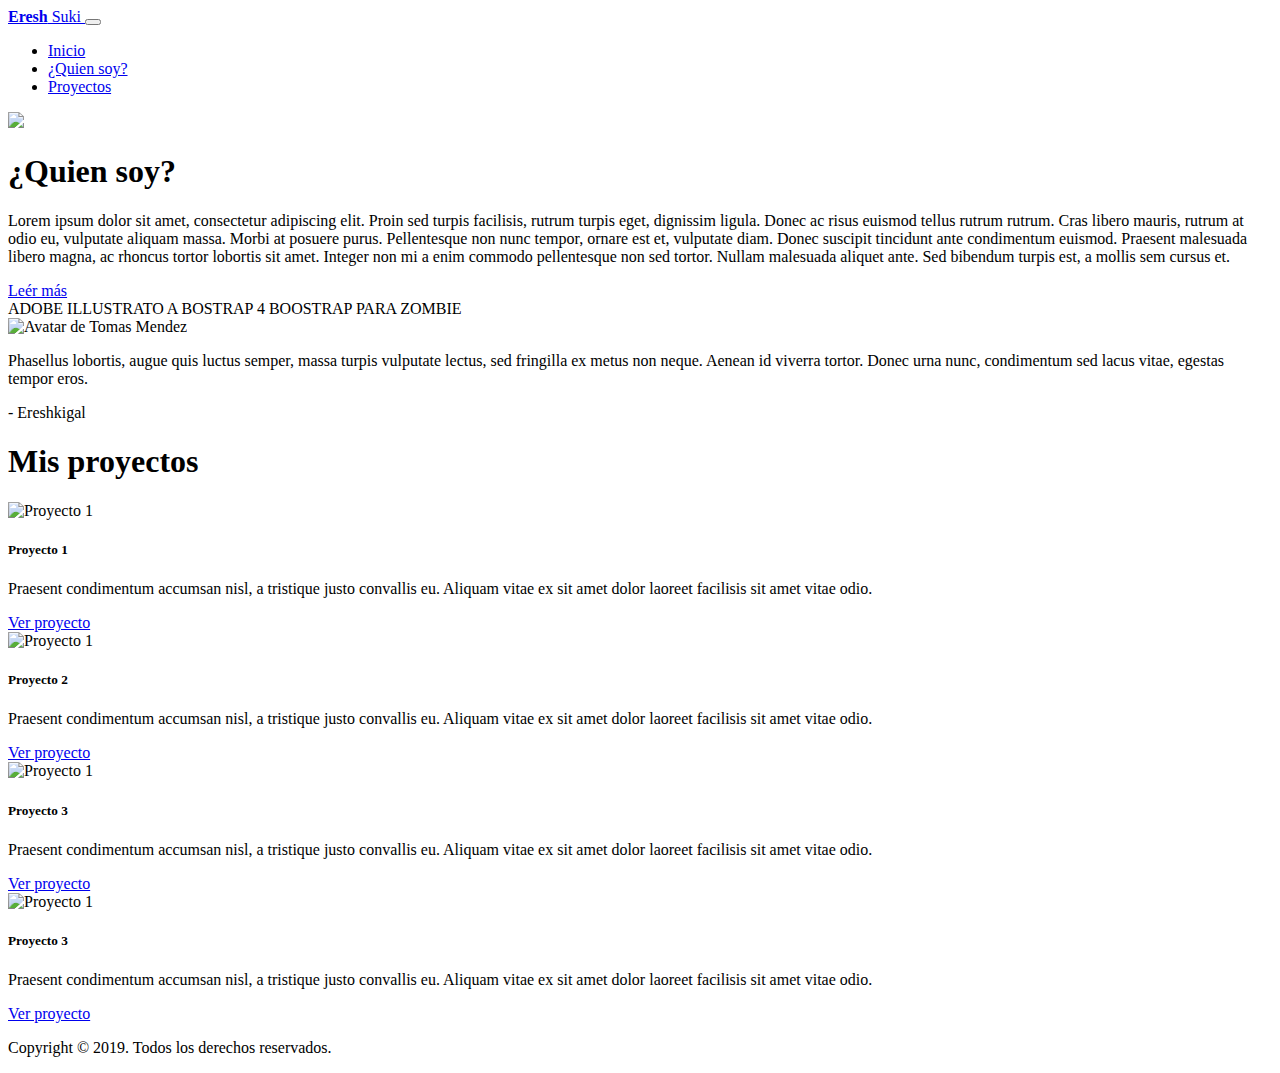
==== index.html @ 285b2476 "mi primer commit" ====
<!DOCTYPE html>
<html lang="es">
<head>
	<meta charset="utf-8">
	<meta name="viewport" content="width=device-width, initial-scale=1, shrink-to-fit=no">
	<!--Vinculo del icono de la pagina-->
	<link rel="shortcut icon" type="image/x-icon" href="images/sandia.png">
	<!--Archivos css Bootstrap 4-->
	<link type="text/css" rel="stylesheet" href="css/bootstrap.min.css">
	<!--Fuentes de Google-->
	<link href="https://fonts.googleapis.com/css?family=Open+Sans:400,400i,700,700i" rel="stylesheet">
	<!--Archivos css personalizados-->
	<link type="text/css" rel="stylesheet" href="css/estilos.css">
	<title>Blog personal de Emi</title>
</head>
<body>
  	<!-- SECCION NAVEGACIÓN-->
	<nav class="navbar navbar-dark bg-dark navbar-expand-md fixed-top">
	    <div class="container">      
	      	<a href="#" class="navbar-brand">
	        <strong>Eresh</strong> Suki
	      	</a>

	      	<button type="button" class="navbar-toggler" data-toggle="collapse"
	      	data-target="#menu-principal" aria-controls="menu-principal" aria-expanded="false"
	      	aria-label="Desplegar menú de navegación">
	      	<span class="navbar-toggler-icon"></span>
	    	</button>

		    <div class="collapse navbar-collapse" id="menu-principal">
		    	<ul class="navbar-nav ml-auto">
	        		<li class="nav-item"><a href="#" class="nav-link active">Inicio</a></li>
	        		<li class="nav-item"><a href="#" class="nav-link">¿Quien soy?</a></li>
	        		<li class="nav-item"><a href="#" class="nav-link">Proyectos</a></li>
	      		</ul>
	    	</div>
	  	</div>
	</nav>
	<!-- SECCION QUIEN SOY -->
	<section class="quien-soy py-4 mt-5">
		<div class="container">
			<div class="row">
				<div class="col-12 col-md-6 text-center">
					<img src="images/soy.jpg" class="img-fluid mb-4 mb-md-0">
				</div>
				<div class="col-12 col-md-6 text-center text-md-left align-self-md-center">
					<h1 class="display-4 font-weight-bold text-primary">¿Quien soy?</h1>
					<p>Lorem ipsum dolor sit amet, consectetur adipiscing elit. Proin sed turpis facilisis, rutrum turpis eget, dignissim ligula. Donec ac risus euismod tellus rutrum rutrum. Cras libero mauris, rutrum at odio eu, vulputate aliquam massa. Morbi at posuere purus. Pellentesque non nunc tempor, ornare est et, vulputate diam. Donec suscipit tincidunt ante condimentum euismod. Praesent malesuada libero magna, ac rhoncus tortor lobortis sit amet. Integer non mi a enim commodo pellentesque non sed tortor. Nullam malesuada aliquet ante. Sed bibendum turpis est, a mollis sem cursus et.</p>
					<a href="#" class="btn btn-primary btn-lg">Leér más</a>
				</div>
			</div>
		</div>
	</section>
	ADOBE ILLUSTRATO A BOSTRAP 4
	BOOSTRAP PARA ZOMBIE
	

	<!-- SECCION FILOSOFIA  -->
	<section class="filosofia py-5 bg-primary text-center text-white">
		<div class="container">
			<div class="row">
				<div class="col-12">
					<img src="images/rostro.jpg" width="260" height="auto" alt="Avatar de Tomas Mendez" class="img-fluid rounded-circle mb-4">
					<p class="h4">Phasellus lobortis, augue quis luctus semper, massa turpis vulputate lectus, sed fringilla ex metus non neque. Aenean id viverra tortor. Donec urna nunc, condimentum sed lacus vitae, egestas tempor eros.</p>
					<p class="h4 font-italic">- Ereshkigal</p>
				</div>
			</div>
		</div>
	</section>

	<!-- SECCION PROYECTOS -->
	<section class="proyectos py-4">
		<div class="container">
			<h1 class="display-4 font-weight-bold text-primary text-center pb-4">Mis proyectos</h1>
			<div class="row text-md-center">
				<article class="col-12 col-md-6 col-lg-3 mb-3 mb-lg-0">
					<div class="card">
						<img class="card-img-top h-100" src="images/proyecto1.png" alt="Proyecto 1">
						<div class="card-body">
							<h5 class="card-title">Proyecto 1</h5>
							<p class="card-text">
				            Praesent condimentum accumsan nisl, a tristique justo convallis eu. Aliquam vitae ex sit amet dolor laoreet facilisis sit amet vitae odio.</p>
				            <a href="#" class="btn btn-primary">Ver proyecto</a>
						</div>	
					</div>
				</article>

				<article class="col-12 col-md-6 col-lg-3 mb-3 mb-lg-0">
					<div class="card">
						<img class="card-img-top h-100" src="images/enmente.jpg" alt="Proyecto 1">
						<div class="card-body">
							<h5 class="card-title">Proyecto 2</h5>
							<p class="card-text">
				            Praesent condimentum accumsan nisl, a tristique justo convallis eu. Aliquam vitae ex sit amet dolor laoreet facilisis sit amet vitae odio.</p>
				            <a href="#" class="btn btn-primary">Ver proyecto</a>
						</div>	
					</div>
				</article>

				<article class="col-12 col-md-6 col-lg-3 mb-3 mb-lg-0">
					<div class="card">
						<img class="card-img-top h-100" src="images/proyecto3.png" alt="Proyecto 1">
						<div class="card-body">
							<h5 class="card-title">Proyecto 3</h5>
							<p class="card-text">
				            Praesent condimentum accumsan nisl, a tristique justo convallis eu. Aliquam vitae ex sit amet dolor laoreet facilisis sit amet vitae odio.</p>
				            <a href="#" class="btn btn-primary">Ver proyecto</a>
						</div>	
					</div>
				</article>
				
				<article class="col-12 col-md-6 col-lg-3 mb-3 mb-lg-0">
					<div class="card">
						<img class="card-img-top h-100" src="images/proyecto4.png" alt="Proyecto 1">
						<div class="card-body">
							<h5 class="card-title">Proyecto 3</h5>
							<p class="card-text">
				            Praesent condimentum accumsan nisl, a tristique justo convallis eu. Aliquam vitae ex sit amet dolor laoreet facilisis sit amet vitae odio.</p>
				            <a href="#" class="btn btn-primary">Ver proyecto</a>
						</div>	
					</div>
				</article>

				</div>
			</div>
		</div>
	</section>

	<!-- SECCION PIE DE PAGINA -->
	<footer class="text-center text-md-right bg-dark text-white">
		<div class="container">
			<p class="m-0 py-3">Copyright © 2019. Todos los derechos reservados. </p>
		</div>
	</footer>

	<!-- ARCHIVOS BOOTSTRAP JAVASCRIPT -->
	<script src="js/jquery-3.3.1.min.js"></script>
	<script src="js/popper.min.js"></script>
	<script src="js/bootstrap.min.js"></script>

</body>
</html>
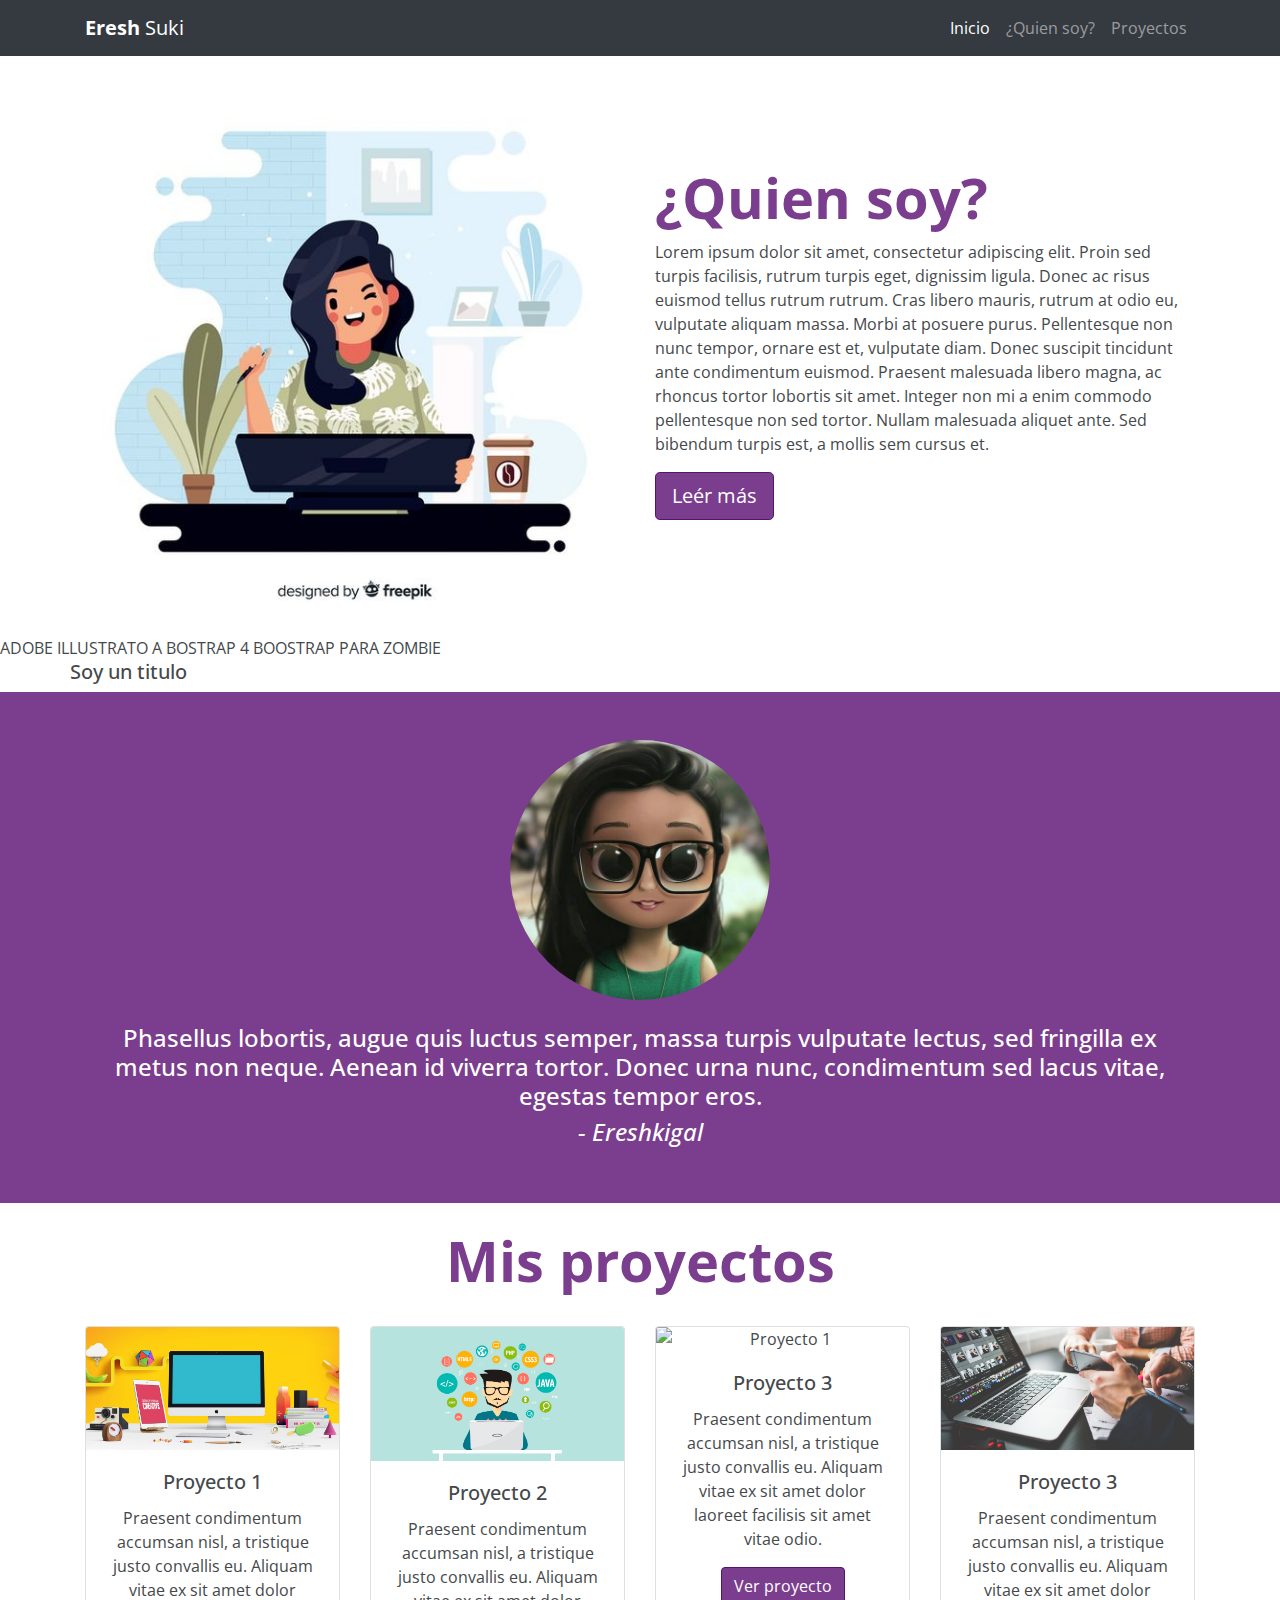
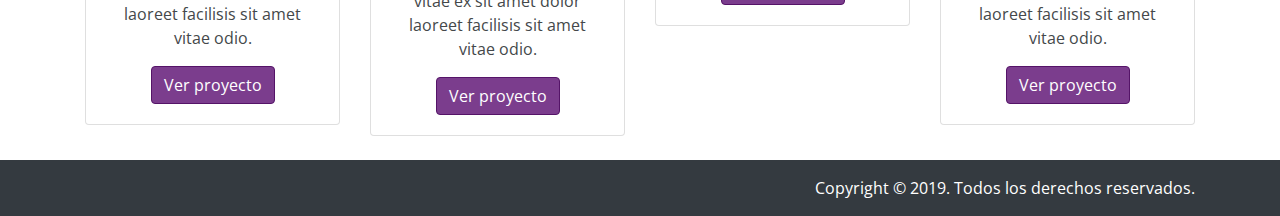
==== commit bcbf670e: "Ahora el index tiene una seccion nueva" ====
--- a/index.html
+++ b/index.html
@@ -16,7 +16,7 @@
 <body>
   	<!-- SECCION NAVEGACIÓN-->
 	<nav class="navbar navbar-dark bg-dark navbar-expand-md fixed-top">
-	    <div class="container">      
+	    <div class="container">
 	      	<a href="#" class="navbar-brand">
 	        <strong>Eresh</strong> Suki
 	      	</a>
@@ -53,8 +53,14 @@
 	</section>
 	ADOBE ILLUSTRATO A BOSTRAP 4
 	BOOSTRAP PARA ZOMBIE
-	
 
+	<section class="fifi">
+		<div class="container">
+			<div class="row">
+				<h5>Soy un titulo</h5>
+			</div>
+		</div>
+	</section>
 	<!-- SECCION FILOSOFIA  -->
 	<section class="filosofia py-5 bg-primary text-center text-white">
 		<div class="container">
@@ -81,7 +87,7 @@
 							<p class="card-text">
 				            Praesent condimentum accumsan nisl, a tristique justo convallis eu. Aliquam vitae ex sit amet dolor laoreet facilisis sit amet vitae odio.</p>
 				            <a href="#" class="btn btn-primary">Ver proyecto</a>
-						</div>	
+						</div>
 					</div>
 				</article>
 
@@ -93,7 +99,7 @@
 							<p class="card-text">
 				            Praesent condimentum accumsan nisl, a tristique justo convallis eu. Aliquam vitae ex sit amet dolor laoreet facilisis sit amet vitae odio.</p>
 				            <a href="#" class="btn btn-primary">Ver proyecto</a>
-						</div>	
+						</div>
 					</div>
 				</article>
 
@@ -105,10 +111,10 @@
 							<p class="card-text">
 				            Praesent condimentum accumsan nisl, a tristique justo convallis eu. Aliquam vitae ex sit amet dolor laoreet facilisis sit amet vitae odio.</p>
 				            <a href="#" class="btn btn-primary">Ver proyecto</a>
-						</div>	
+						</div>
 					</div>
 				</article>
-				
+
 				<article class="col-12 col-md-6 col-lg-3 mb-3 mb-lg-0">
 					<div class="card">
 						<img class="card-img-top h-100" src="images/proyecto4.png" alt="Proyecto 1">
@@ -117,7 +123,7 @@
 							<p class="card-text">
 				            Praesent condimentum accumsan nisl, a tristique justo convallis eu. Aliquam vitae ex sit amet dolor laoreet facilisis sit amet vitae odio.</p>
 				            <a href="#" class="btn btn-primary">Ver proyecto</a>
-						</div>	
+						</div>
 					</div>
 				</article>
 
--- a/css/estilos.css
+++ b/css/estilos.css
@@ -0,0 +1,48 @@
+@charset "UTF-8";
+/*----------------------------------------
+SOBREESCRIBIENDO  LOS ESTILOS DE BOOTSTRAP
+------------------------------------------*/
+.bg-primary {
+  background-color: #7b3d8d !important; }
+
+.text-primary {
+  color: #7b3d8d !important; }
+
+.btn-primary {
+  background-color: #7b3d8d !important;
+  border-color: #551468 !important; }
+
+.btn-primary:hover,
+.btn-primary:focus {
+  background-color: #781996 !important; }
+
+.btn-primary:active {
+  background-color: #551468 !important;
+  border-color: #551468 !important; }
+
+.btn-primary:focus {
+  -webkit-box-shadow: 0 0 0 0.2rem rgba(156,128,165, 0.5) !important;
+          box-shadow: 0 0 0 0.2rem rgba(156,128,165, 0.5) !important; }
+
+/*--------------------------
+ESTILOS DEL DISEÑO
+---------------------------*/
+html {
+  font-size: 13px; }
+
+body {
+  color: #44484a;
+  font-family: 'Open Sans', sans-serif; }
+
+.card:hover {
+  -webkit-box-shadow: 0 0 10px #0c0c0c3b;
+          box-shadow: 0 0 10px #0c0c0c3b; }
+
+/*------------------------
+SHOW DE LOS MEDIAS QUERIES
+------------------------*/
+@media (min-width: 768px) {
+  html {
+    font-size: 16px; } }
+
+/*# sourceMappingURL=estilos.css.map */